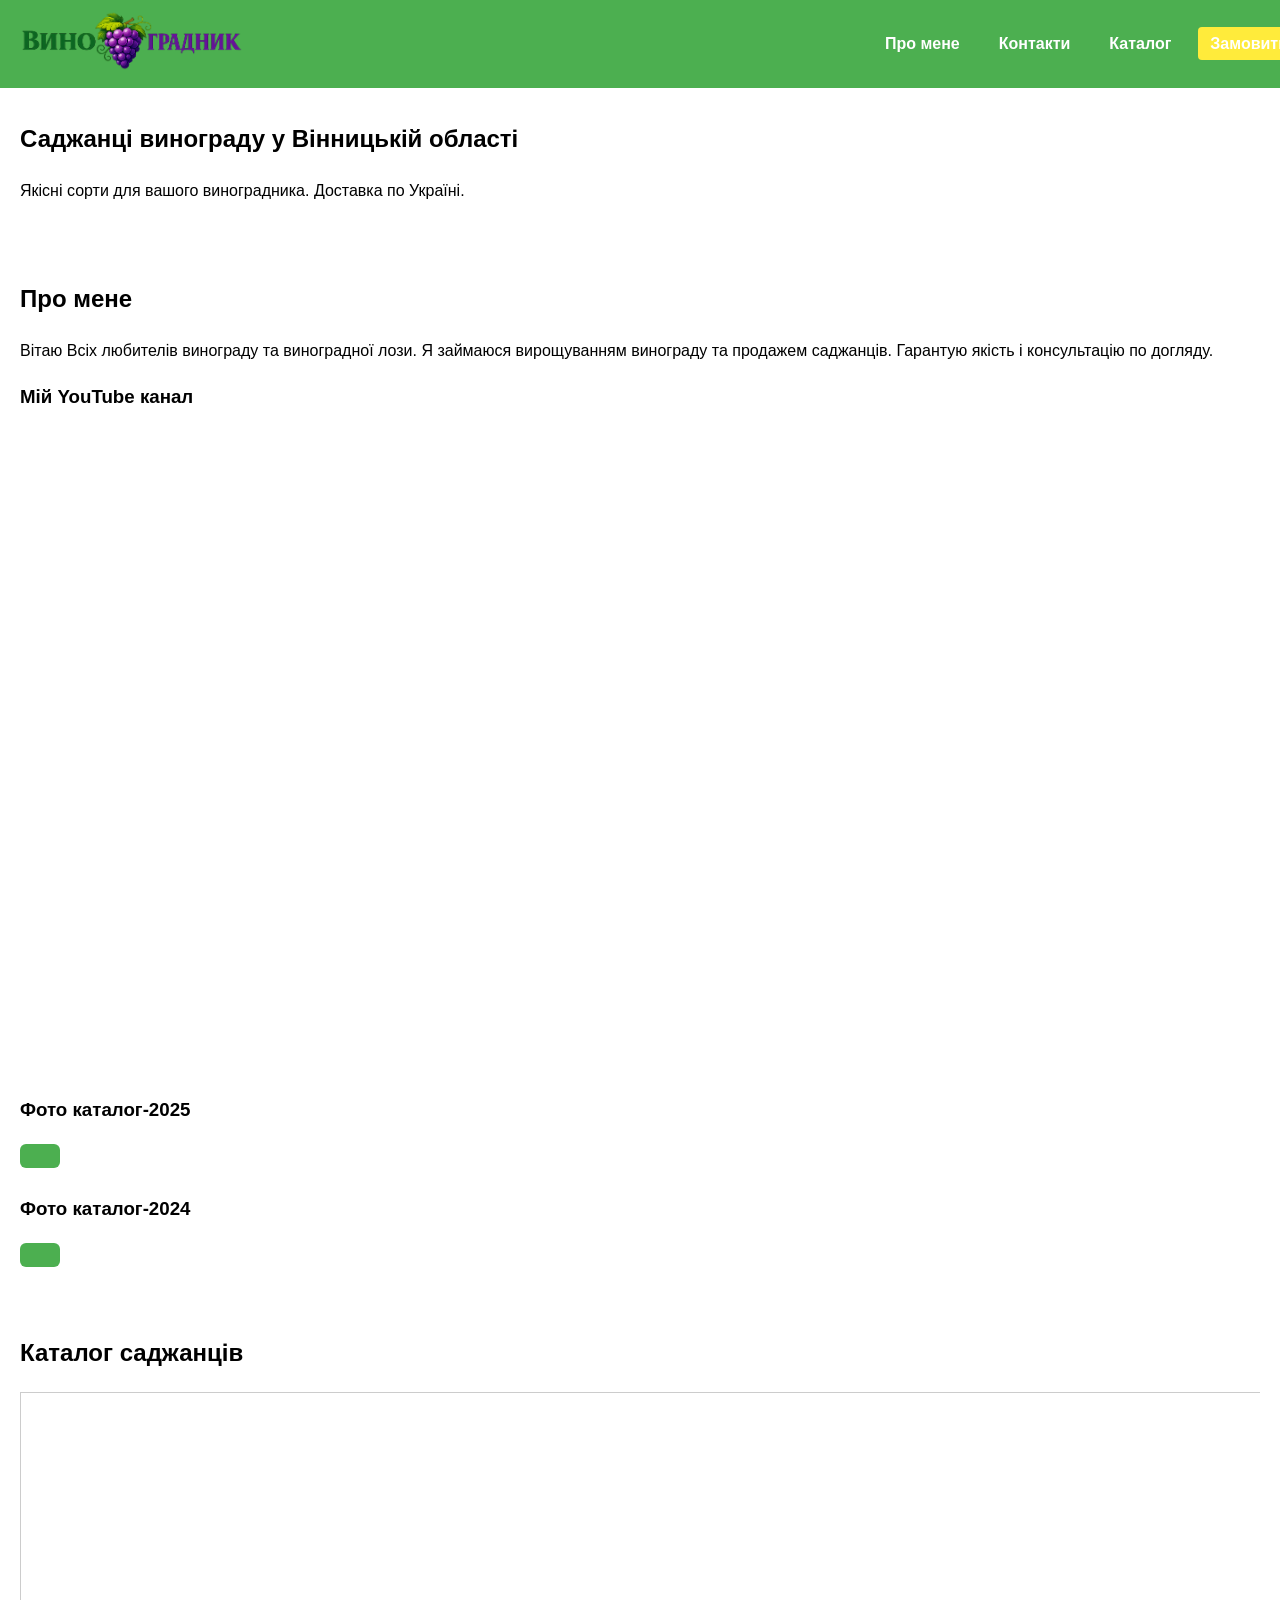
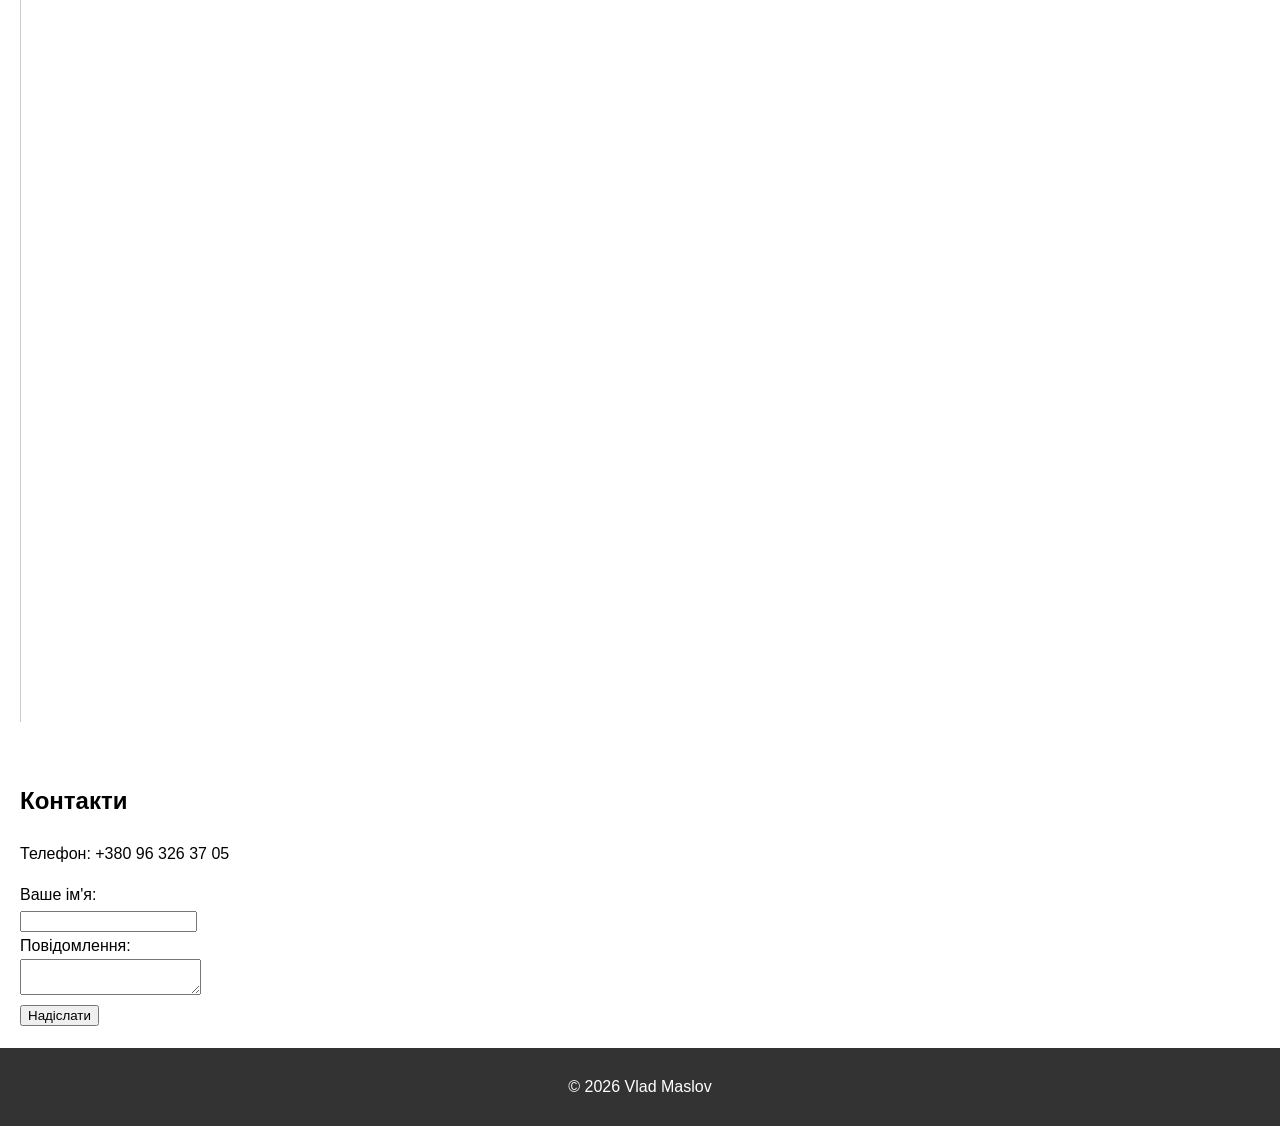
==== index.html @ 2a41a7b7 "index.html delete tocken and id-key telegram-bot, becouse it s not security" ====
<!DOCTYPE html>
<html lang="uk">
<head>
    <meta charset="UTF-8">
    <meta name="viewport" content="width=device-width, initial-scale=1.0">
    <title>Виноградник - Кобильника Олександра</title>
    <link rel="icon" type="image/png" href="./Images/Logo-3.png">
    <link rel="stylesheet" href="style.css">
</head>
<body>
    <!--НАВІГАЦІЯ-->
    <header class="site-header">
        <div class="logo-block">
            <a href="#home">
              <img src="./Images/Logo-1.png" alt="Виноградник" class="logo">
            </a>
        </div>
        <nav class="main-nav">
            <ul>
                <li><a href="#about">Про мене</a></li>
                <li><a href="#contacts">Контакти</a></li>
                <li><a href="#catalog">Каталог</a></li>
                <li><a href="#orderForm" class="btn-order">Замовити</a></li>
            </ul>
        </nav>
    </header>

    <!--Головна-->
    <section id="home">
        <h1>Саджанці винограду у Вінницькій області</h1>
        <p>Якісні сорти для вашого виноградника. Доставка по Україні.</p>
    </section>

    <!--Про мене-->
    <section id="about">
        <h2>Про мене</h2>
        <p>Вітаю Всіх любителів винограду та виноградної лози. Я займаюся вирощуванням винограду та продажем саджанців.
        Гарантую якість і консультацію по догляду.</p>
        <!--YouTube Канал-->
        <h3>Мій YouTube канал</h3>
        <div class="video-container">
            <iframe width="560" 
            height="315" src="https://www.youtube.com/embed/DwC-nwDrV9Y?si=9KqRI9uF6JiOyKTK" 
            title="YouTube video player" frameborder="0" 
            allow="accelerometer; autoplay; clipboard-write; encrypted-media; gyroscope; picture-in-picture; web-share" 
            referrerpolicy="strict-origin-when-cross-origin" 
            allowfullscreen></iframe>
           <iframe width="560" height="315" 
           src="https://www.youtube.com/embed/lSC8o2u5hg0?si=dcl7k4ADf6okKgFW" 
           title="YouTube video player" 
           frameborder="0" 
           allow="accelerometer; autoplay; clipboard-write; encrypted-media; gyroscope; picture-in-picture; web-share" 
           referrerpolicy="strict-origin-when-cross-origin" 
           allowfullscreen>
            </iframe>
            <iframe width="560" height="315" 
            src="https://www.youtube.com/embed/dnd56WQFyEo?si=K4_MD4WzyqOwqyZD" 
            title="YouTube video player" frameborder="0" 
            allow="accelerometer; autoplay; clipboard-write; encrypted-media; gyroscope; picture-in-picture; web-share" 
            referrerpolicy="strict-origin-when-cross-origin" 
            allowfullscreen></iframe>
            <iframe width="560" height="315" 
            src="https://www.youtube.com/embed/P0jV1dnEngo?si=TiHEXuEs1SaADT0S" 
            title="YouTube video player" frameborder="0" 
            allow="accelerometer; autoplay; clipboard-write; encrypted-media; gyroscope; picture-in-picture; web-share" 
            referrerpolicy="strict-origin-when-cross-origin" 
            allowfullscreen></iframe>
        </div>
        <!--Фото каталог-->
        <h3>Фото каталог-2025</h3>
        <a href="https://photos.app.goo.gl/kBkq7aQoMZ8Uw4uZ8" target="blank" class="btn-drive"></a>
        <h3>Фото каталог-2024</h3>
        <a href="https://photos.app.goo.gl/P8eTdusBkN6qgZj8A" target="blank" class="btn-drive"></a>
    </section>

    <!--Каталог-->
    <section id="catalog">
        <h2>Каталог саджанців</h2>
        <div class="iframe-container">
            <iframe src="https://docs.google.com/spreadsheets/d/15SnJUp5FwvWS_aTyFdUIhu-isMZ8t98Y/edit?gid=1206880969#gid=1206880969"
                    frameborder="0"></iframe>
        </div>
    </section>

    <!--Контакти-->
    <section id="contacts">
        <h2>Контакти</h2>
        <p>Телефон: +380 96 326 37 05</p>
        <form id="orderForm">
            <label>Ваше ім'я:</label><br>
            <input type="text" name="name" required><br>
            <label>Повідомлення:</label><br>
            <textarea name="message" required></textarea><br>
            <button type="submit">Надіслати</button>
        </form>
    </section>

    <footer>
        <p>© 2026 Vlad Maslov</p>
    </footer>

    <!-- Telegram інтеграція -->
    <script>
    document.getElementById('orderForm').addEventListener('submit', function(e) {
      e.preventDefault();

      const name = e.target.name.value;
      const message = e.target.message.value;

      const token = "";
      const chatId = "";
      const text = `Нова заявка:\nІм'я: ${name}\nПовідомлення: ${message}`;

      fetch(`https://api.telegram.org/bot${token}/sendMessage?chat_id=${chatId}&text=${encodeURIComponent(text)}`)
        .then(response => {
          if (response.ok) {
            alert("Заявка відправлена у Telegram!");
            e.target.reset();
          } else {
            alert("Помилка при відправці.");
          }
        })
        .catch(() => alert("Помилка з'єднання."));
    });
    </script>
</body>
</html>
---- style.css ----
body {
    padding-top: 80px;
    font-family: Arial, sans-serif;
    margin: 0;
    line-height: 1.6;
}

.site-header {
    position: fixed;
    top: 0;
    left: 0;
    width: 100%;
    z-index: 1000;
    display: flex;
    justify-content: space-between;
    align-items: center;
    background-color: #4CAF50;
    padding: 10px 20px;
    color: white;
    flex-wrap: wrap;
}

.logo-block .logo {
    height: 60px;
}

.main-nav ul {
    list-style: none;
    display: flex;
    gap: 15px;
    margin: 0;
    padding: 0;
}

.main-nav a {
    color: white;
    text-decoration: none;
    font-weight: bold;
    padding: 8px 12px;
    transition: background 0.3s;
}

.main-nav a:hover {
    background-color: #388E3C;
    border-radius: 4px;
}

.btn-order {
    background-color: #FFEB3B;
    color: #333;
    border-radius: 4px;
}

/* Адаптивність для телефонів */
@media (max-width: 768px) {
    .site-header {
        flex-direction: column;
        align-items: flex-start;
    }
    .main-nav ul {
        flex-direction: column;
        width: 100%;
    }
    .main-nav a {
        display: block;
        width: 100%;
        padding: 12px;
        text-align: left;
    }
    .btn-order {
        text-align: center;
        margin-top: 10px;
    }
}

section {
    padding: 20px;
}

.item {
    border: 1px solid #ddd;
    padding: 10px;
    margin: 10px;
    display: inline-block;
    width: 200px;
    text-align: center;
}

footer {
    background: #333;
    color: white;
    text-align: center;
    padding: 10px;
}
.iframe-container {
    position: relative;
    width: 100%;
    padding-bottom: 75%;
    height: 0;
    overflow: hidden;
}
.iframe-container iframe {
    position: absolute;
    top: 0;
    left: 0;
    width: 100%;
    height: 100%;
    border: 1px solid #ccc;
}
/*Контейнер для відео (адаптивний0 */
.video-conteiner {
    position: relative;
    padding-bottom: 56.25%;
    height: 0;
    overflow: hidden;
    max-width: 100%;
    background: #000;
    border-radius: 8px;
    margin: 15px 0;
}
.videocontainer iframe {
    position: absolute;
    top: 0;
    left: 0;
    width: 100%;
    height: 100%;
    border: none;
    border-radius: 8px;    
}
/*кнопка для google drive*/
.btn-drive {
    display: inline-block;
    background-color: #4CAF50; 
    color: white;
    font-weight: bold;
    padding: 12px 20px;
    border-radius: 6px;
    text-decoration: none;
    transition: background 0.3s, transform 0.2s;
}
.btn-drive:hover {
    background-color: #388E3C;
    transform: scale(1.05);
}
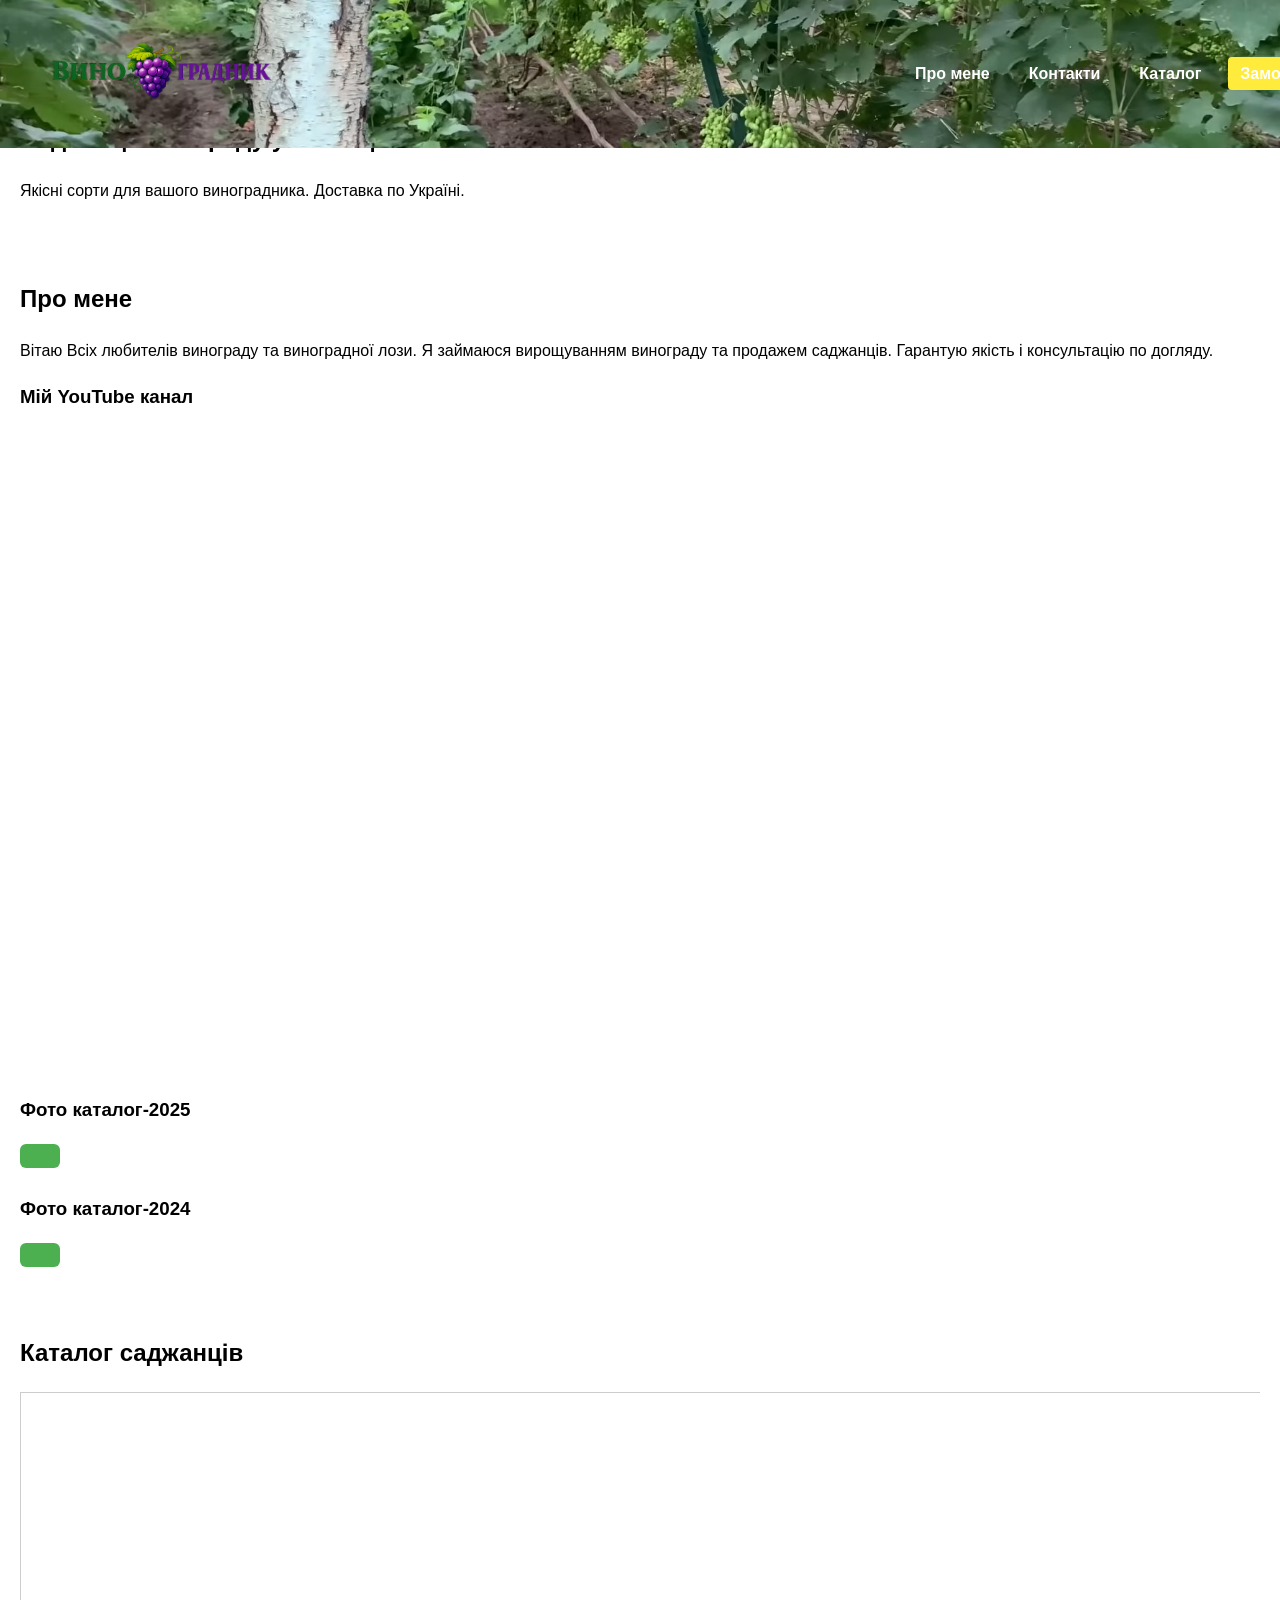
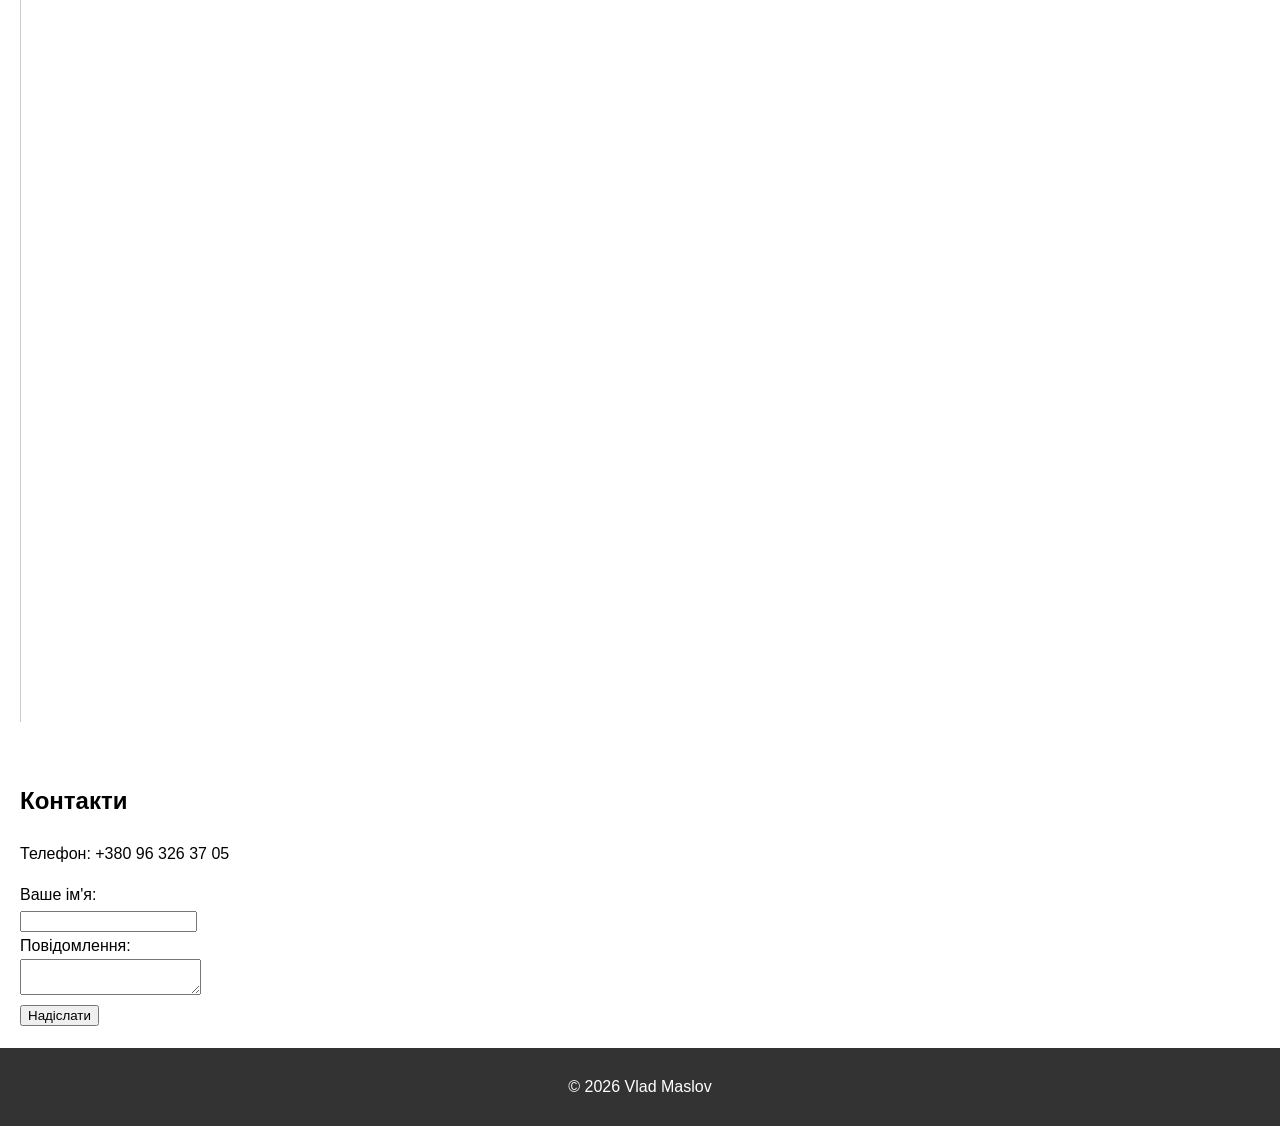
==== commit a9d9b068: "index.html, change style.css, string 8 .site-header change, from color header to image header" ====
--- a/index.html
+++ b/index.html
@@ -4,7 +4,7 @@
     <meta charset="UTF-8">
     <meta name="viewport" content="width=device-width, initial-scale=1.0">
     <title>Виноградник - Кобильника Олександра</title>
-    <link rel="icon" type="image/png" href="./Images/Logo-3.png">
+    <link rel="icon" type="image/png" href="./images/Logo-3.png">
     <link rel="stylesheet" href="style.css">
 </head>
 <body>
@@ -12,7 +12,7 @@
     <header class="site-header">
         <div class="logo-block">
             <a href="#home">
-              <img src="./Images/Logo-1.png" alt="Виноградник" class="logo">
+              <img src="./images/Logo-1.png" alt="Виноградник" class="logo">
             </a>
         </div>
         <nav class="main-nav">
--- a/style.css
+++ b/style.css
@@ -14,8 +14,10 @@
     display: flex;
     justify-content: space-between;
     align-items: center;
-    background-color: #4CAF50;
-    padding: 10px 20px;
+    background-image: url("./images/Header1.png");
+    background-size: cover;
+    background-position: center;
+    padding: 40px 50px;
     color: white;
     flex-wrap: wrap;
 }
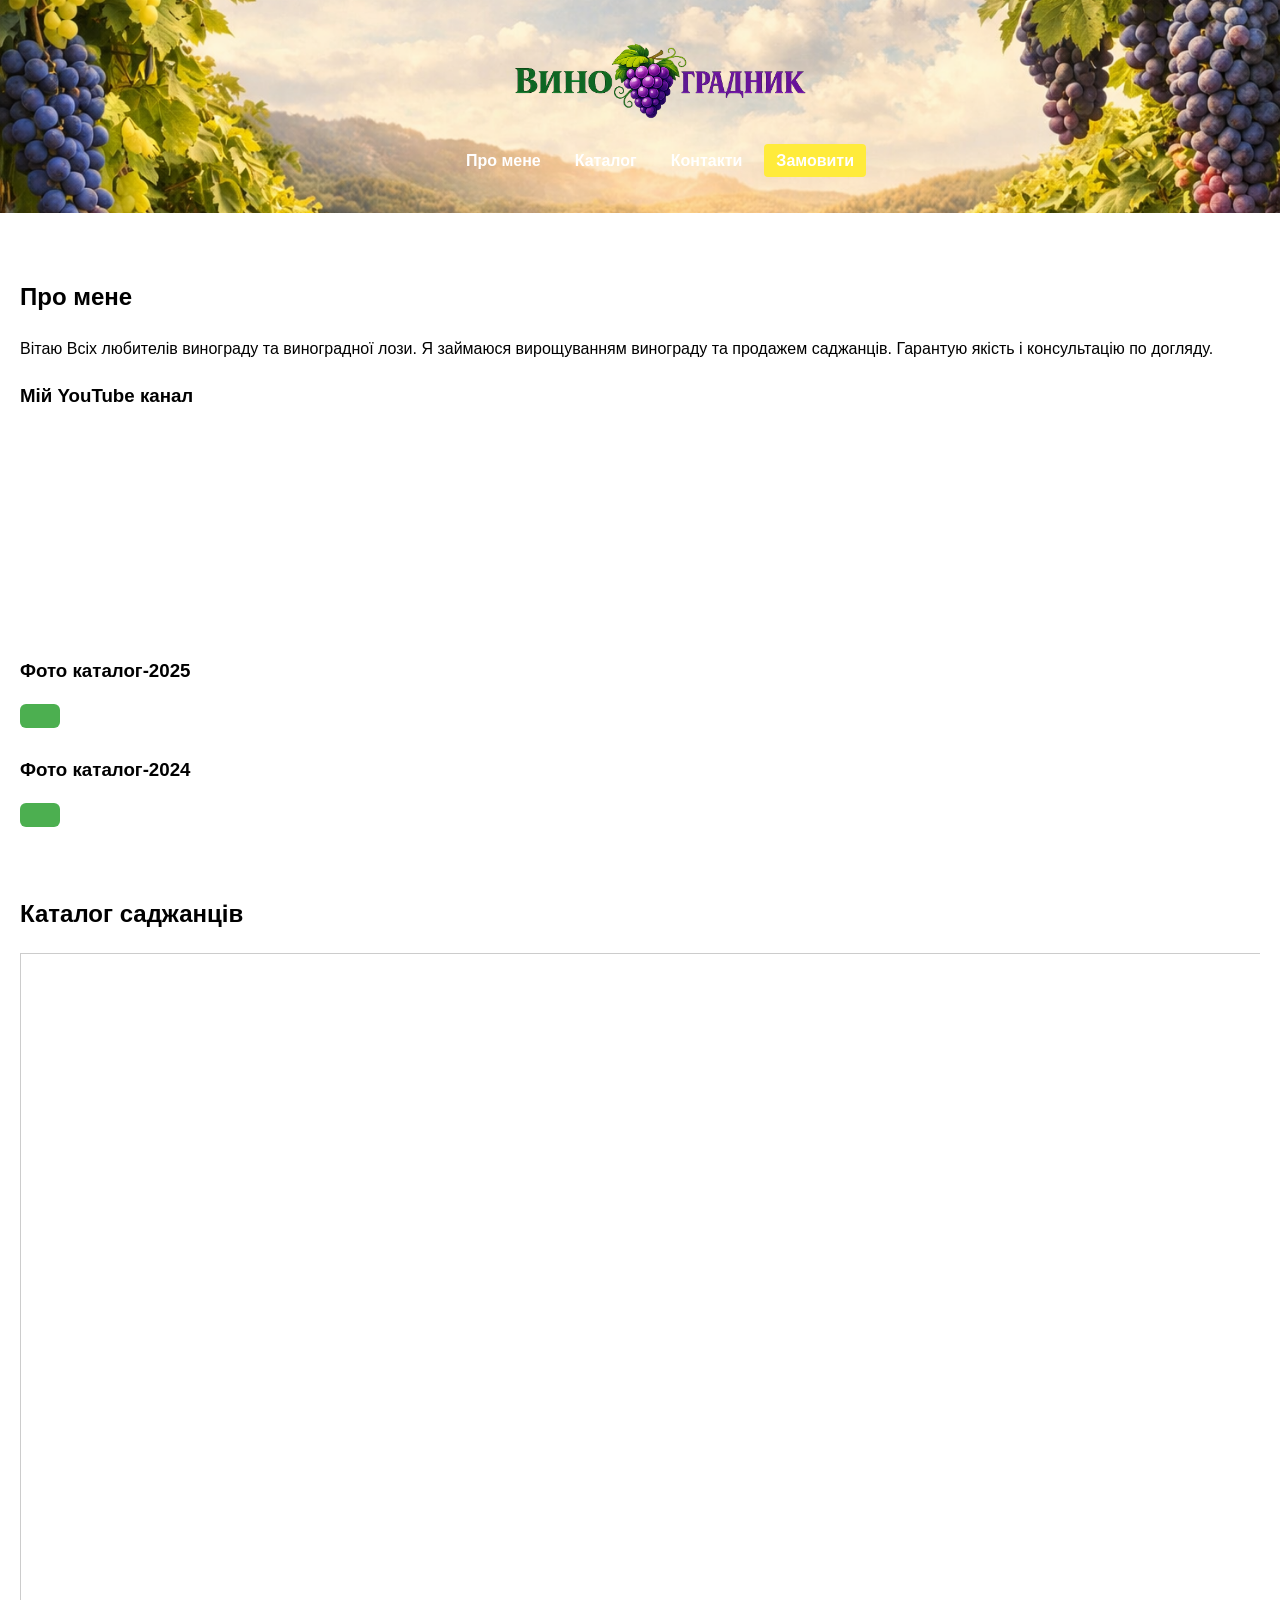
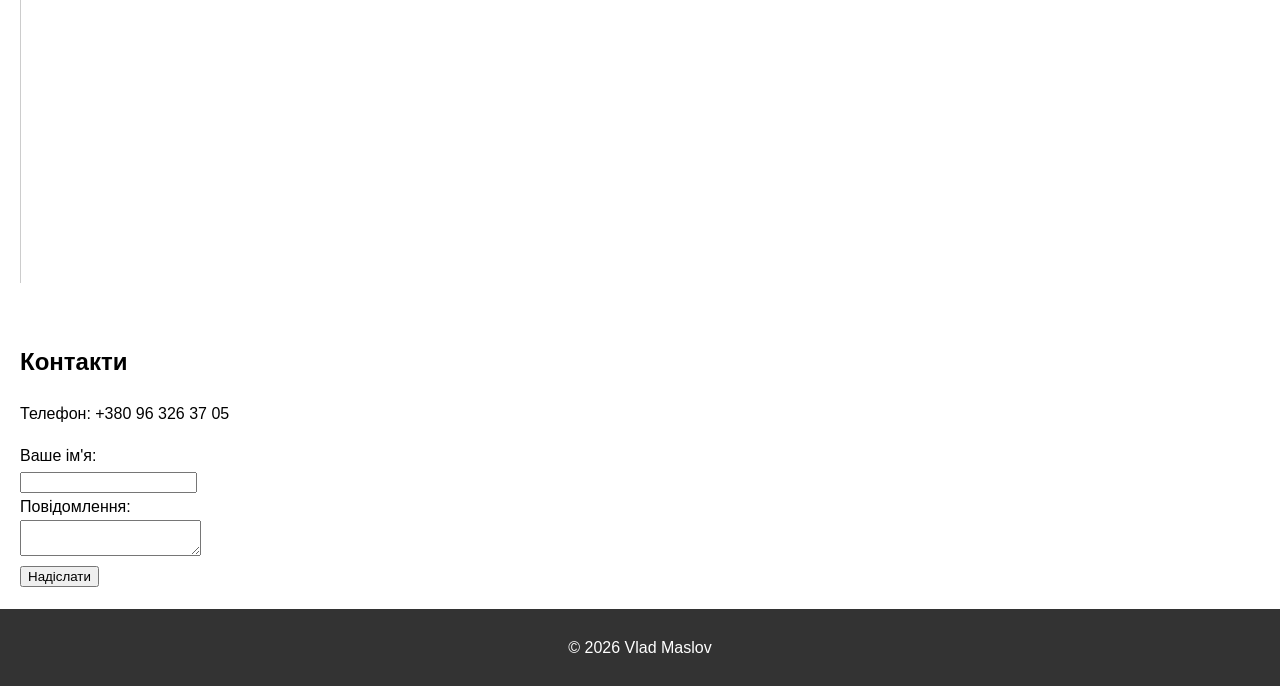
==== commit a5590ee9: "modified index.html size youdube video, and header, css modified center header and logo and button" ====
--- a/index.html
+++ b/index.html
@@ -13,22 +13,25 @@
         <div class="logo-block">
             <a href="#home">
               <img src="./images/Logo-1.png" alt="Виноградник" class="logo">
-            </a>
+           </a>
+	   
         </div>
-        <nav class="main-nav">
+	<!-- Кнопка бургер -->
+	<button class="menu-toggle" aria-lable="Меню">&#9776;</button>
+
+	<nav class="main-nav">
             <ul>
                 <li><a href="#about">Про мене</a></li>
-                <li><a href="#contacts">Контакти</a></li>
                 <li><a href="#catalog">Каталог</a></li>
+		<li><a href="#contacts">Контакти</a></li>
                 <li><a href="#orderForm" class="btn-order">Замовити</a></li>
-            </ul>
+	    </ul>
         </nav>
     </header>
 
     <!--Головна-->
     <section id="home">
         <h1>Саджанці винограду у Вінницькій області</h1>
-        <p>Якісні сорти для вашого виноградника. Доставка по Україні.</p>
     </section>
 
     <!--Про мене-->
@@ -39,13 +42,13 @@
         <!--YouTube Канал-->
         <h3>Мій YouTube канал</h3>
         <div class="video-container">
-            <iframe width="560" 
-            height="315" src="https://www.youtube.com/embed/DwC-nwDrV9Y?si=9KqRI9uF6JiOyKTK" 
+            <iframe width="300"
+            height="200" src="https://www.youtube.com/embed/DwC-nwDrV9Y?si=9KqRI9uF6JiOyKTK" 
             title="YouTube video player" frameborder="0" 
             allow="accelerometer; autoplay; clipboard-write; encrypted-media; gyroscope; picture-in-picture; web-share" 
             referrerpolicy="strict-origin-when-cross-origin" 
             allowfullscreen></iframe>
-           <iframe width="560" height="315" 
+           <iframe width="300" height="200" 
            src="https://www.youtube.com/embed/lSC8o2u5hg0?si=dcl7k4ADf6okKgFW" 
            title="YouTube video player" 
            frameborder="0" 
@@ -53,13 +56,13 @@
            referrerpolicy="strict-origin-when-cross-origin" 
            allowfullscreen>
             </iframe>
-            <iframe width="560" height="315" 
+            <iframe width="300" height="200" 
             src="https://www.youtube.com/embed/dnd56WQFyEo?si=K4_MD4WzyqOwqyZD" 
             title="YouTube video player" frameborder="0" 
             allow="accelerometer; autoplay; clipboard-write; encrypted-media; gyroscope; picture-in-picture; web-share" 
             referrerpolicy="strict-origin-when-cross-origin" 
             allowfullscreen></iframe>
-            <iframe width="560" height="315" 
+            <iframe width="300" height="200" 
             src="https://www.youtube.com/embed/P0jV1dnEngo?si=TiHEXuEs1SaADT0S" 
             title="YouTube video player" frameborder="0" 
             allow="accelerometer; autoplay; clipboard-write; encrypted-media; gyroscope; picture-in-picture; web-share" 
@@ -123,5 +126,6 @@
         .catch(() => alert("Помилка з'єднання."));
     });
     </script>
+    <script src="script.js"></script>
 </body>
 </html>
--- a/style.css
+++ b/style.css
@@ -1,5 +1,5 @@
 body {
-    padding-top: 80px;
+    padding-top: 120px;
     font-family: Arial, sans-serif;
     margin: 0;
     line-height: 1.6;
@@ -12,26 +12,26 @@
     width: 100%;
     z-index: 1000;
     display: flex;
-    justify-content: space-between;
+    flex-direction: column;
+    justify-content: center;
     align-items: center;
-    background-image: url("./images/Header1.png");
-    background-size: cover;
-    background-position: center;
-    padding: 40px 50px;
+    background: rgba(0,0,0,0.5) url("../images/banner.png") center/cover no-repeat;
+    padding: 40px 20px;
     color: white;
-    flex-wrap: wrap;
 }
 
 .logo-block .logo {
-    height: 60px;
+    height: 80px;
+    margin-bottom: 20px; 
 }
 
 .main-nav ul {
     list-style: none;
     display: flex;
-    gap: 15px;
+    gap: 10px;
     margin: 0;
     padding: 0;
+    
 }
 
 .main-nav a {
@@ -52,29 +52,38 @@
     color: #333;
     border-radius: 4px;
 }
+.menu-toggle {
+	display: none;
+	font-size: 28px;
+	background: none;
+	border: none;
+	color: white;
+	cursor: pointer;
+}
 
 /* Адаптивність для телефонів */
 @media (max-width: 768px) {
-    .site-header {
-        flex-direction: column;
-        align-items: flex-start;
+    .menu-toggle {
+	    display: block;
+    }
+    .main-nav {
+	    display: none;
+	    width: 100%;
+    }
+    .main-nav.active {
+	    display: block;
     }
     .main-nav ul {
-        flex-direction: column;
-        width: 100%;
+	    flex-direction: column;
+	    width: 100%;
     }
     .main-nav a {
-        display: block;
-        width: 100%;
-        padding: 12px;
-        text-align: left;
-    }
-    .btn-order {
-        text-align: center;
-        margin-top: 10px;
+	    display: block;
+	    width: 100%;
+	    padding: 12px;
+	    text-align: left;
     }
 }
-
 section {
     padding: 20px;
 }
@@ -143,4 +152,4 @@
 .btn-drive:hover {
     background-color: #388E3C;
     transform: scale(1.05);
-}+}
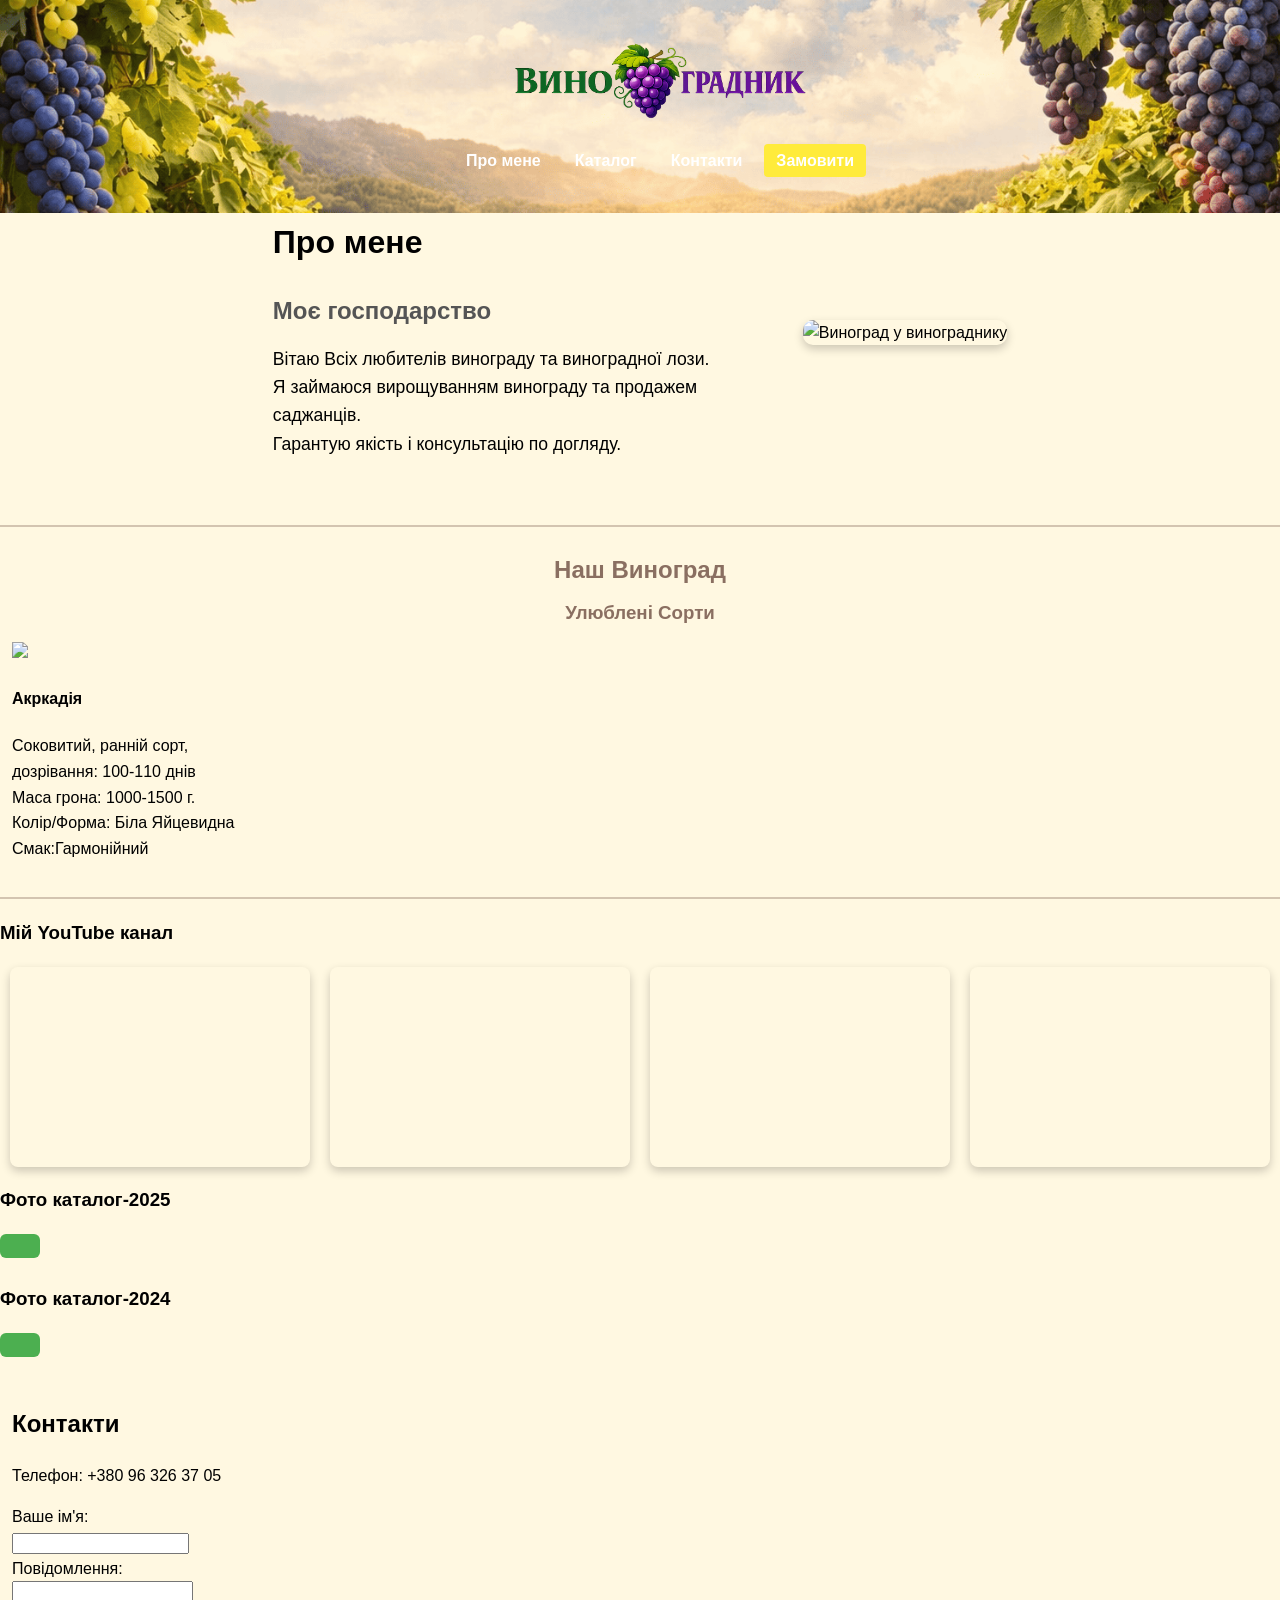
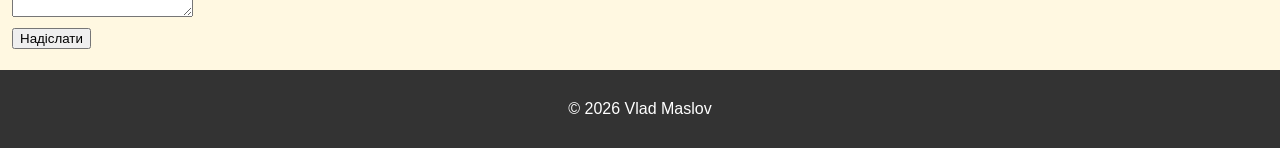
==== commit 958c695c: "modified Index.html and style.css, add block about me and vinograg" ====
--- a/index.html
+++ b/index.html
@@ -17,28 +17,54 @@
 	   
         </div>
 	<!-- Кнопка бургер -->
-	<button class="menu-toggle" aria-lable="Меню">&#9776;</button>
+	<button class="menu-toggle" aria-label="Меню">&#9776;</button>
 
 	<nav class="main-nav">
             <ul>
                 <li><a href="#about">Про мене</a></li>
-                <li><a href="#catalog">Каталог</a></li>
+                <li><a href="./catalog.html">Каталог</a></li>
 		<li><a href="#contacts">Контакти</a></li>
                 <li><a href="#orderForm" class="btn-order">Замовити</a></li>
 	    </ul>
         </nav>
     </header>
 
-    <!--Головна-->
-    <section id="home">
-        <h1>Саджанці винограду у Вінницькій області</h1>
+    <!--Про мене-->
+    <section id="about" class="about-section">
+	    <div class="about-container">
+		    <!--фото-->
+		    <div class="about-image">
+			    <img src=".images/" alt="Виноград у винограднику">
+		    </div>
+		    <!--Текст-->
+		    <div class="about-text">
+			    <h2>Про мене</h2>
+			    <h3>Моє господарство</h3>
+			    <p>Вітаю Всіх любителів винограду та виноградної лози.<br>
+			       Я займаюся вирощуванням винограду та продажем саджанців.<br>
+			       Гарантую якість і консультацію по догляду.</p>
+		    </div>
+	    </div>
     </section>
+    <!--Наш Виноград-->
+    <section id="vinograd" class="vinograd-section">
+                    <h2>Наш Виноград</h2>
+		    <h3>Улюблені Сорти</h3>
+		    <div class="sort-container">
+			    <div class="sort-item">
+				    <img src="./images/Arcadiya.png"  class="vinograd-img">
+				    <h4>Акркадія</h4>
+				    <p>Соковитий, ранній сорт, <br>
+				    дозрівання: 100-110 днів<br>
+				    Маса грона: 1000-1500 г.<br>
+				    Колір/Форма: Біла Яйцевидна<br>
+				    Смак:Гармонійний
+				    </p>
+			    </div>
+		    </div>
 
-    <!--Про мене-->
-    <section id="about">
-        <h2>Про мене</h2>
-        <p>Вітаю Всіх любителів винограду та виноградної лози. Я займаюся вирощуванням винограду та продажем саджанців.
-        Гарантую якість і консультацію по догляду.</p>
+
+    </section>
         <!--YouTube Канал-->
         <h3>Мій YouTube канал</h3>
         <div class="video-container">
@@ -76,14 +102,6 @@
         <a href="https://photos.app.goo.gl/P8eTdusBkN6qgZj8A" target="blank" class="btn-drive"></a>
     </section>
 
-    <!--Каталог-->
-    <section id="catalog">
-        <h2>Каталог саджанців</h2>
-        <div class="iframe-container">
-            <iframe src="https://docs.google.com/spreadsheets/d/15SnJUp5FwvWS_aTyFdUIhu-isMZ8t98Y/edit?gid=1206880969#gid=1206880969"
-                    frameborder="0"></iframe>
-        </div>
-    </section>
 
     <!--Контакти-->
     <section id="contacts">
--- a/style.css
+++ b/style.css
@@ -1,8 +1,10 @@
 body {
-    padding-top: 120px;
+    padding-top: 140px;
     font-family: Arial, sans-serif;
     margin: 0;
+    padding-bottom: 0;
     line-height: 1.6;
+    background-color: #fff8e1;
 }
 
 .site-header {
@@ -15,7 +17,7 @@
     flex-direction: column;
     justify-content: center;
     align-items: center;
-    background: rgba(0,0,0,0.5) url("../images/banner.png") center/cover no-repeat;
+    background: rgba(0,0,0,0.5) url("./images/banner.png") center/cover no-repeat;
     padding: 40px 20px;
     color: white;
 }
@@ -45,6 +47,58 @@
 .main-nav a:hover {
     background-color: #388E3C;
     border-radius: 4px;
+}
+
+.about-section {
+	padding: 50px 20px;
+	background-color: #fff8e1;
+}
+
+.about-container {
+	display: flex;
+	flex-direction: row-reverse;
+	align-items: center;
+	justify-content: center;
+	gap: 30px;
+}
+.about-image img {
+	max-width: 350px;
+	border-radius: 10px;
+	box-shadow: 0 4px 10px rgba(0,0,0,0.2);
+}
+.about-text {
+
+	max-width: 500px;
+}
+.about-text h2 {
+	font-size: 2em;
+	margin-bottom: 10px;
+}
+.about-text h3 {
+	font-size: 1.5em;
+	margin-bottom: 15px;
+	color: #555;
+}
+.about-text p {
+	font-size: 1.1em;
+	line-height: 1.6;
+	margin-top: 10px;
+
+}
+.vinograd-section h2 {
+	text-align: center;
+	color: rgba(109, 76, 65, 0.8);
+	margin-top: 4px;
+	margin-bottom: 8px;
+	font-weight: bold;
+
+}
+.vinograd-section h3 {
+	text-align: center;
+	color: rgba(109, 76,65,0.8);
+	margin-top: 2px;
+	margin-bottom: 12px;
+	font-weight: bold;
 }
 
 .btn-order {
@@ -83,11 +137,23 @@
 	    padding: 12px;
 	    text-align: left;
     }
+    .about-container {
+	    flex-direction: column;
+	    text-align: center;
+    }
+    .about-text {
+	    max-width: 100%;
+    }
 }
 section {
-    padding: 20px;
-}
-
+    margin: 0;
+    padding: 20px 12px;
+    background=color: #fffde7;
+    border-bottom: 2px solid rgba(109, 76, 65, 0.3);
+}
+section:last-of-type {
+	border-bottom: none;
+}
 .item {
     border: 1px solid #ddd;
     padding: 10px;
@@ -95,6 +161,9 @@
     display: inline-block;
     width: 200px;
     text-align: center;
+    background: #fff;
+    border-radius: 8px;
+    box-shadow: 0 4px 10px rgba(0,0,0,0.1);
 }
 
 footer {
@@ -102,6 +171,7 @@
     color: white;
     text-align: center;
     padding: 10px;
+    margin: 0;
 }
 .iframe-container {
     position: relative;
@@ -119,24 +189,16 @@
     border: 1px solid #ccc;
 }
 /*Контейнер для відео (адаптивний0 */
-.video-conteiner {
-    position: relative;
-    padding-bottom: 56.25%;
-    height: 0;
-    overflow: hidden;
-    max-width: 100%;
-    background: #000;
+.video-container {
+	display: flex;
+	flex-wrap: wrap;
+	gap: 20px;
+	justify-content: center;
+
+}
+.video-container iframe {
     border-radius: 8px;
-    margin: 15px 0;
-}
-.videocontainer iframe {
-    position: absolute;
-    top: 0;
-    left: 0;
-    width: 100%;
-    height: 100%;
-    border: none;
-    border-radius: 8px;    
+    box-shadow:0 4px 10px rgba(0,0,0,0.2);    
 }
 /*кнопка для google drive*/
 .btn-drive {
@@ -153,3 +215,5 @@
     background-color: #388E3C;
     transform: scale(1.05);
 }
+
+
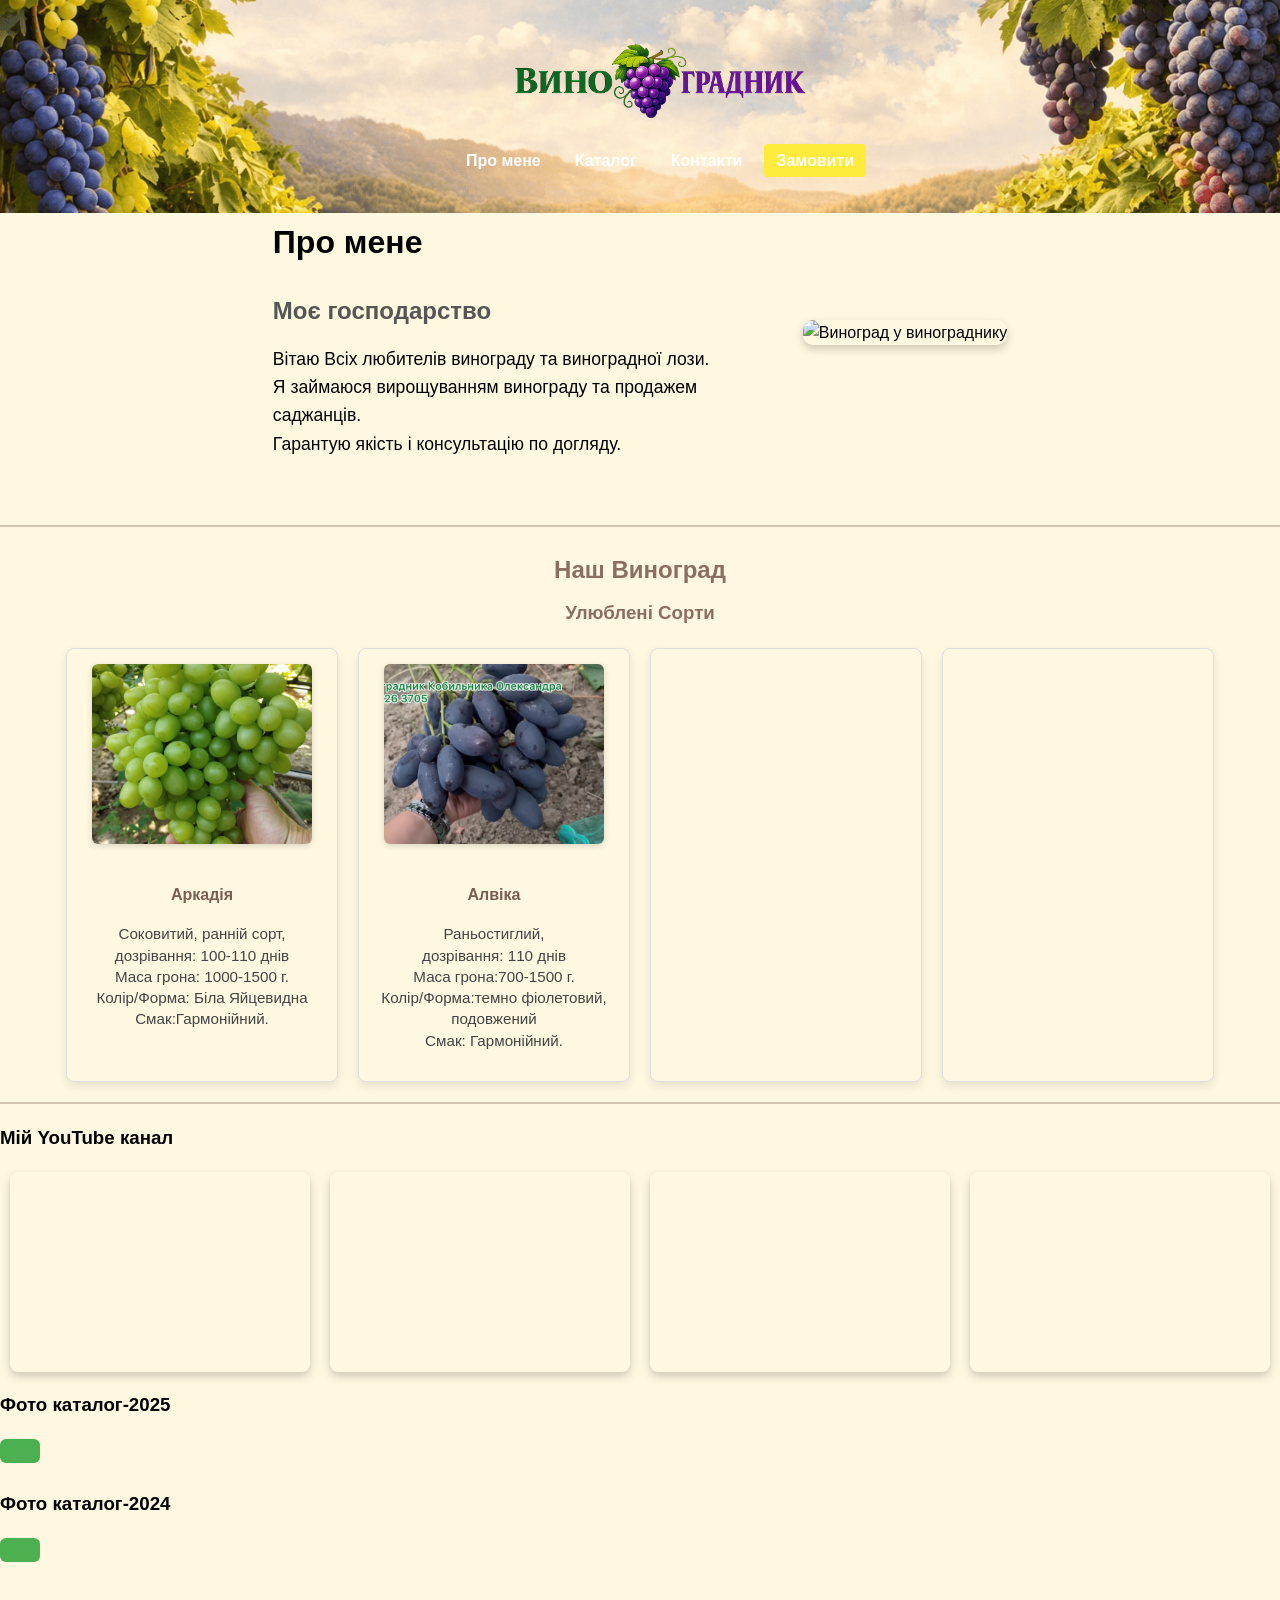
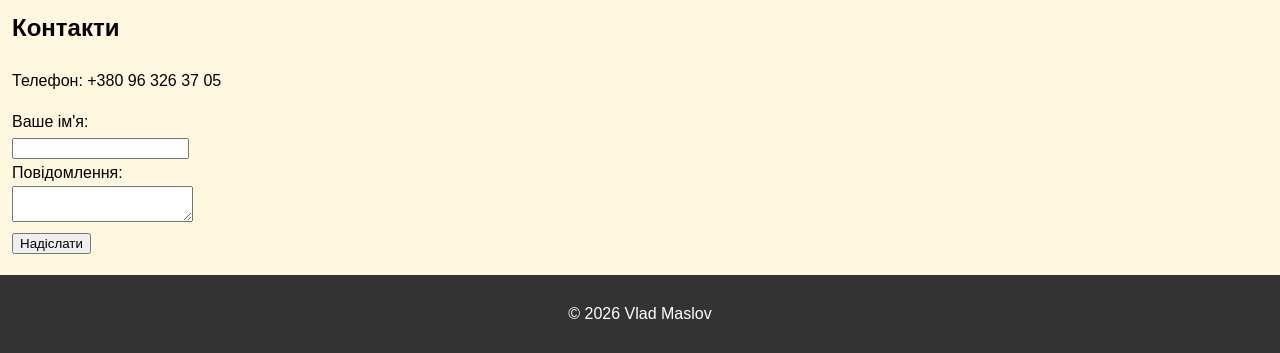
==== commit d19a5552: "block sort vinograd add and withd accepted" ====
--- a/index.html
+++ b/index.html
@@ -53,14 +53,42 @@
 		    <div class="sort-container">
 			    <div class="sort-item">
 				    <img src="./images/Arcadiya.png"  class="vinograd-img">
-				    <h4>Акркадія</h4>
+				    <h4>Аркадія</h4>
 				    <p>Соковитий, ранній сорт, <br>
 				    дозрівання: 100-110 днів<br>
 				    Маса грона: 1000-1500 г.<br>
 				    Колір/Форма: Біла Яйцевидна<br>
-				    Смак:Гармонійний
+				    Смак:Гармонійний.
 				    </p>
-			    </div>
+			   </div>
+			   <div class="sort-item">
+				   <img src="./images/Alvika-1.png" class="vinograd-img">
+				   <h4>Алвіка</h4>
+				   <p>Раньостиглий,<br>
+				   дозрівання: 110 днів<br>
+				   Маса грона:700-1500 г.<br>
+				   Колір/Форма:темно фіолетовий, <br>
+				   подовжений<br>
+				  Смак: Гармонійний. </p>
+			   </div>
+			   <div class="sort-item">
+				   <h4></h4>
+				   <p><br>
+				   <br>
+				   <br>
+				   <br>
+				   </p>
+			   </div>
+			   <div class="sort-item">
+				   <h4></h4>
+				   <p><br>
+				   <br>
+				   <br>
+				   <br>
+				   </p>
+			   </div>
+			   
+
 		    </div>
 
 
--- a/style.css
+++ b/style.css
@@ -101,6 +101,48 @@
 	font-weight: bold;
 }
 
+
+.sort-container {
+    display: flex;
+    flex-wrap: wrap;       /* перенос на новий ряд при вузькому екрані */
+    gap: 20px;
+    justify-content: center;
+    margin-top: 20px;
+}
+
+.sort-item {
+    flex: 0 0 240px;       /* фіксована ширина картки */
+    border: 1px solid #ddd;
+    padding: 15px;
+    text-align: center;
+    background: transparent;
+    border-radius: 8px;
+    box-shadow: 0 4px 10px rgba(0,0,0,0.1);
+}
+
+.sort-item h4 {
+    color: rgba(109, 76, 65, 0.9);
+    margin-bottom: 10px;
+    font-weight: bold;
+}
+
+.sort-item p {
+    font-size: 0.95em;
+    line-height: 1.4;
+    color: #444;
+}
+
+.vinograd-img {
+    width: 220px;
+    height: 180px;
+    object-fit: cover;
+    border-radius: 6px;
+    margin-bottom: 10px;
+    box-shadow: 0 2px 6px rgba(0,0,0,0.15);
+}
+
+
+
 .btn-order {
     background-color: #FFEB3B;
     color: #333;
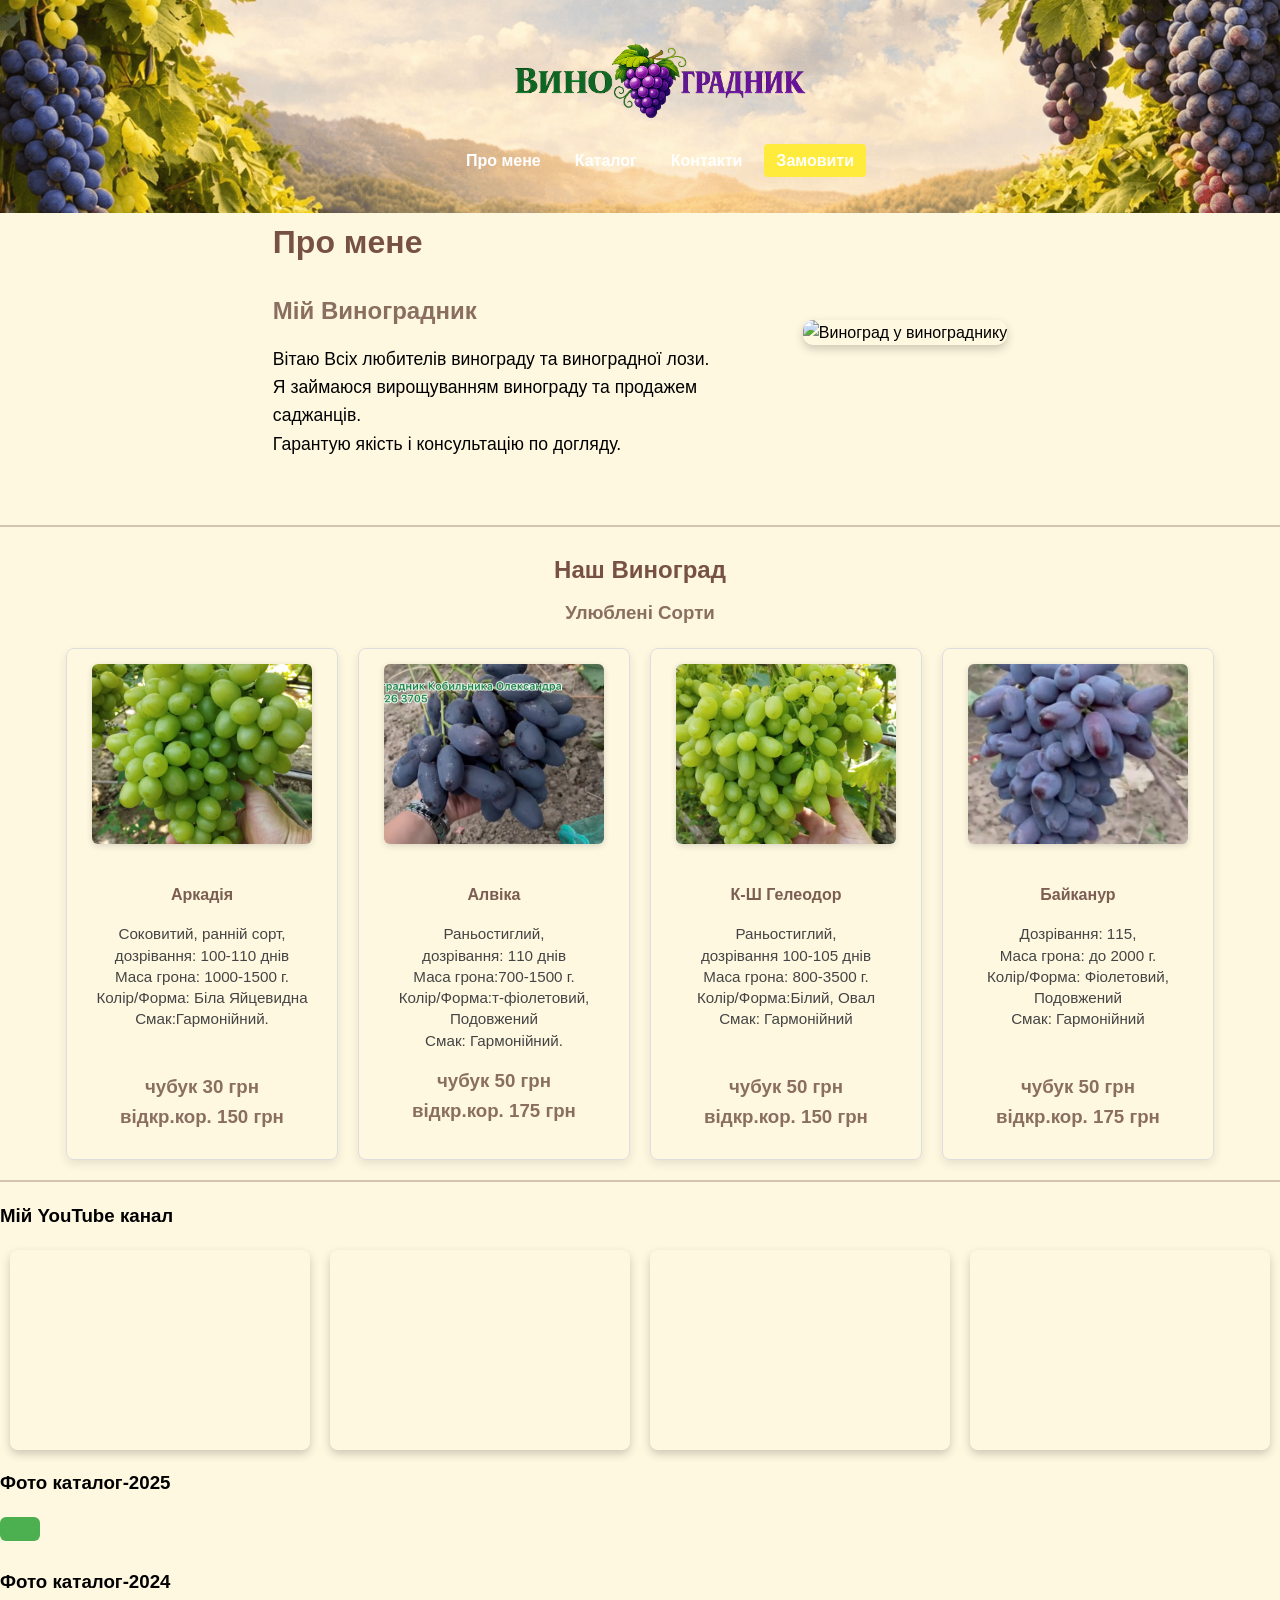
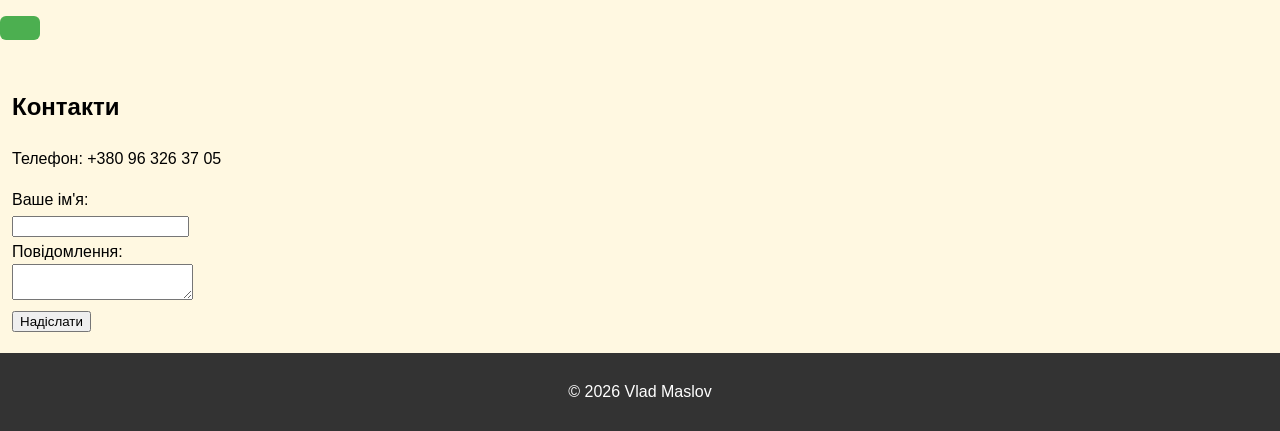
==== commit 2fe3cbb3: "add photo and vinograd information" ====
--- a/index.html
+++ b/index.html
@@ -34,12 +34,12 @@
 	    <div class="about-container">
 		    <!--фото-->
 		    <div class="about-image">
-			    <img src=".images/" alt="Виноград у винограднику">
+			    <img src="./images/main-1.png" alt="Виноград у винограднику">
 		    </div>
 		    <!--Текст-->
 		    <div class="about-text">
 			    <h2>Про мене</h2>
-			    <h3>Моє господарство</h3>
+			    <h3>Мій Виноградник</h3>
 			    <p>Вітаю Всіх любителів винограду та виноградної лози.<br>
 			       Я займаюся вирощуванням винограду та продажем саджанців.<br>
 			       Гарантую якість і консультацію по догляду.</p>
@@ -58,8 +58,9 @@
 				    дозрівання: 100-110 днів<br>
 				    Маса грона: 1000-1500 г.<br>
 				    Колір/Форма: Біла Яйцевидна<br>
-				    Смак:Гармонійний.
-				    </p>
+				    Смак:Гармонійний.</p><br>
+                    <h3>чубук 30 грн<br>
+                    відкр.кор. 150 грн</h3>
 			   </div>
 			   <div class="sort-item">
 				   <img src="./images/Alvika-1.png" class="vinograd-img">
@@ -67,25 +68,31 @@
 				   <p>Раньостиглий,<br>
 				   дозрівання: 110 днів<br>
 				   Маса грона:700-1500 г.<br>
-				   Колір/Форма:темно фіолетовий, <br>
-				   подовжений<br>
-				  Смак: Гармонійний. </p>
+				   Колір/Форма:т-фіолетовий, Подовжений<br>
+				  Смак: Гармонійний.</p>
+                  <h3>чубук 50 грн<br>
+                    відкр.кор. 175 грн</h3>
 			   </div>
 			   <div class="sort-item">
-				   <h4></h4>
-				   <p><br>
-				   <br>
-				   <br>
-				   <br>
-				   </p>
+                   <img src="./images/K-CH-geleodor.png" class="vinograd-img">
+				   <h4>К-Ш Гелеодор</h4>
+				   <p>Раньостиглий,<br>
+				   дозрівання 100-105 днів<br>
+				   Маса грона: 800-3500 г.<br>
+				   Колір/Форма:Білий, Овал<br>
+				   Смак: Гармонійний</p><br>
+                   <h3>чубук 50 грн<br>
+                    відкр.кор. 150 грн</h3>
 			   </div>
 			   <div class="sort-item">
-				   <h4></h4>
-				   <p><br>
-				   <br>
-				   <br>
-				   <br>
-				   </p>
+                   <img src="./images/Baykanur.png" class="vinograd-img">
+				   <h4>Байканур</h4>
+				   <p>Дозрівання: 115,<br>
+				   Маса грона: до 2000 г.<br>
+				   Колір/Форма: Фіолетовий, Подовжений<br>
+				   Смак: Гармонійний</p><br>
+                   <h3>чубук 50 грн<br>
+                    відкр.кор. 175 грн</h3>
 			   </div>
 			   
 
--- a/style.css
+++ b/style.css
@@ -62,7 +62,7 @@
 	gap: 30px;
 }
 .about-image img {
-	max-width: 350px;
+	max-width: 400px;
 	border-radius: 10px;
 	box-shadow: 0 4px 10px rgba(0,0,0,0.2);
 }
@@ -72,12 +72,13 @@
 }
 .about-text h2 {
 	font-size: 2em;
+    color: rgba(106, 65, 52, 0.911);
 	margin-bottom: 10px;
 }
 .about-text h3 {
 	font-size: 1.5em;
 	margin-bottom: 15px;
-	color: #555;
+	color: rgba(109, 76,65,0.8);
 }
 .about-text p {
 	font-size: 1.1em;
@@ -87,7 +88,7 @@
 }
 .vinograd-section h2 {
 	text-align: center;
-	color: rgba(109, 76, 65, 0.8);
+	color: rgba(106, 65, 52, 0.911);
 	margin-top: 4px;
 	margin-bottom: 8px;
 	font-weight: bold;
@@ -190,7 +191,7 @@
 section {
     margin: 0;
     padding: 20px 12px;
-    background=color: #fffde7;
+    background-color: #fff8e1;
     border-bottom: 2px solid rgba(109, 76, 65, 0.3);
 }
 section:last-of-type {
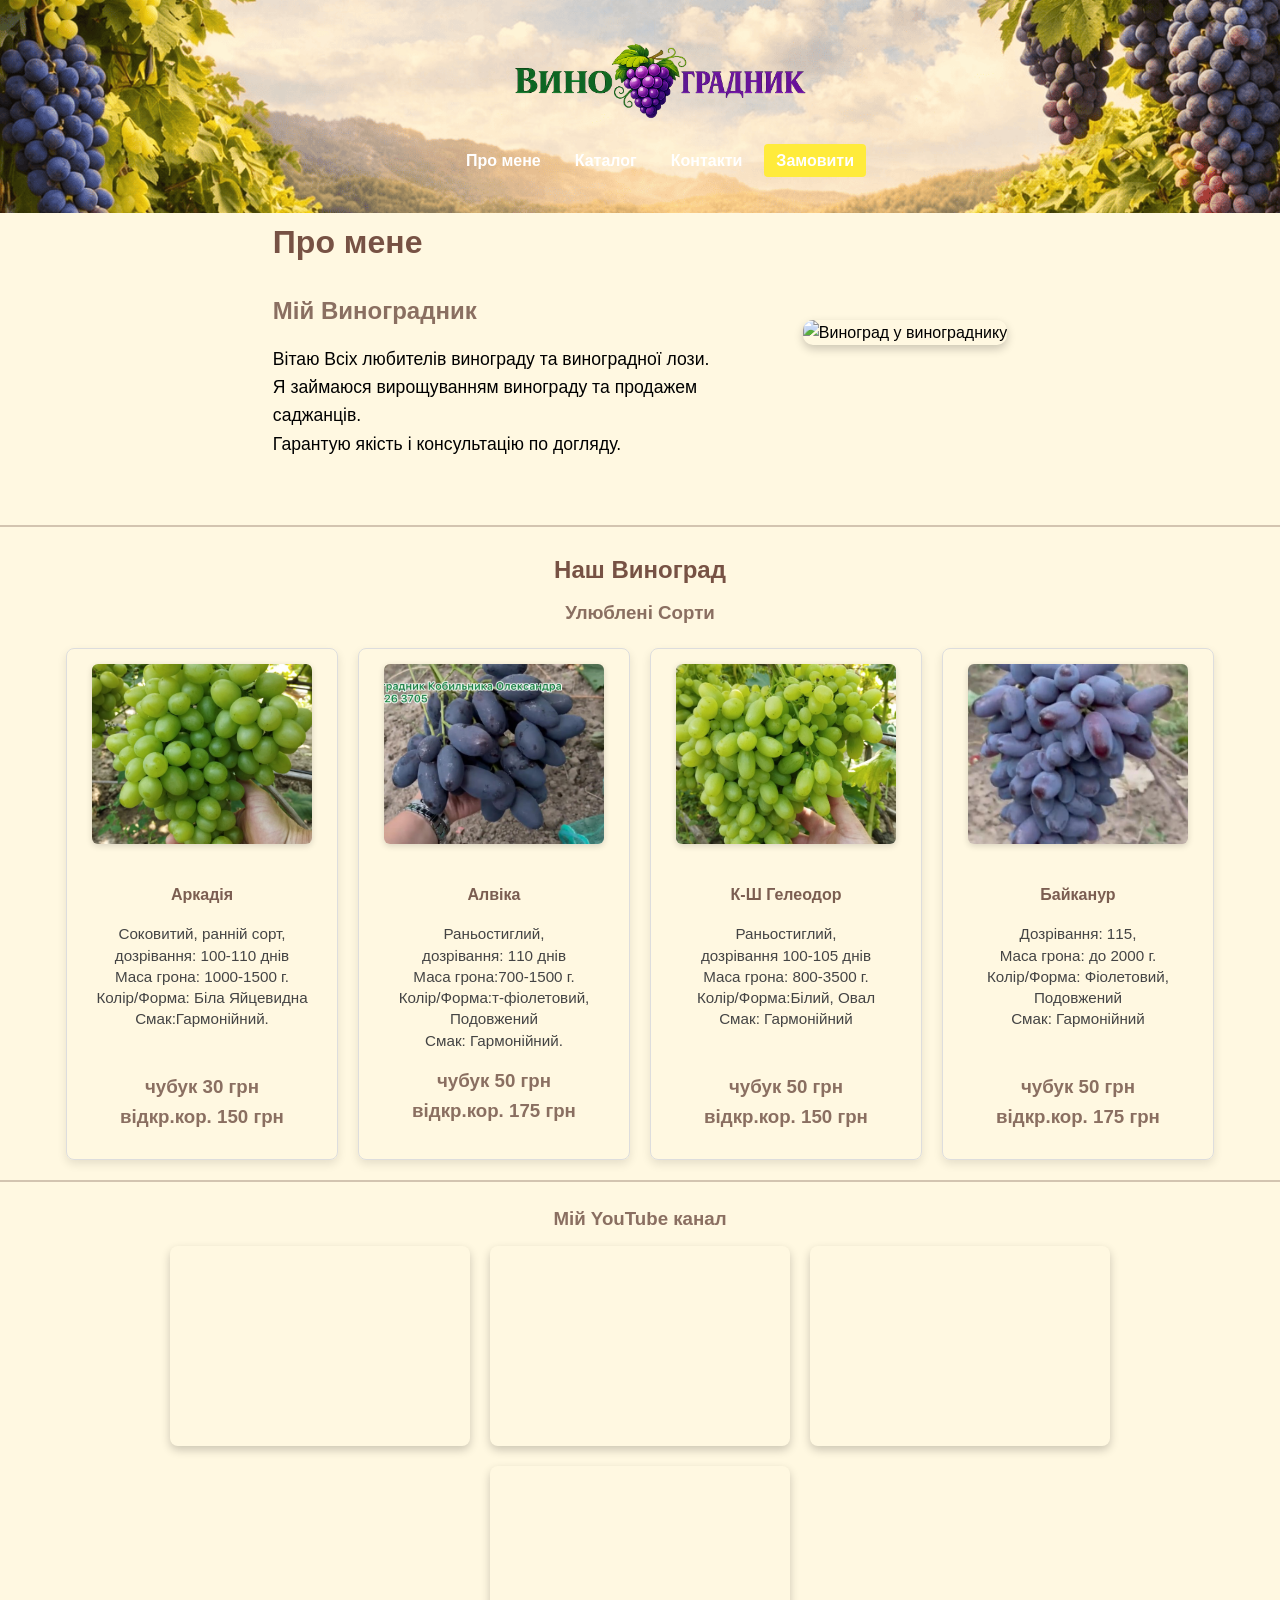
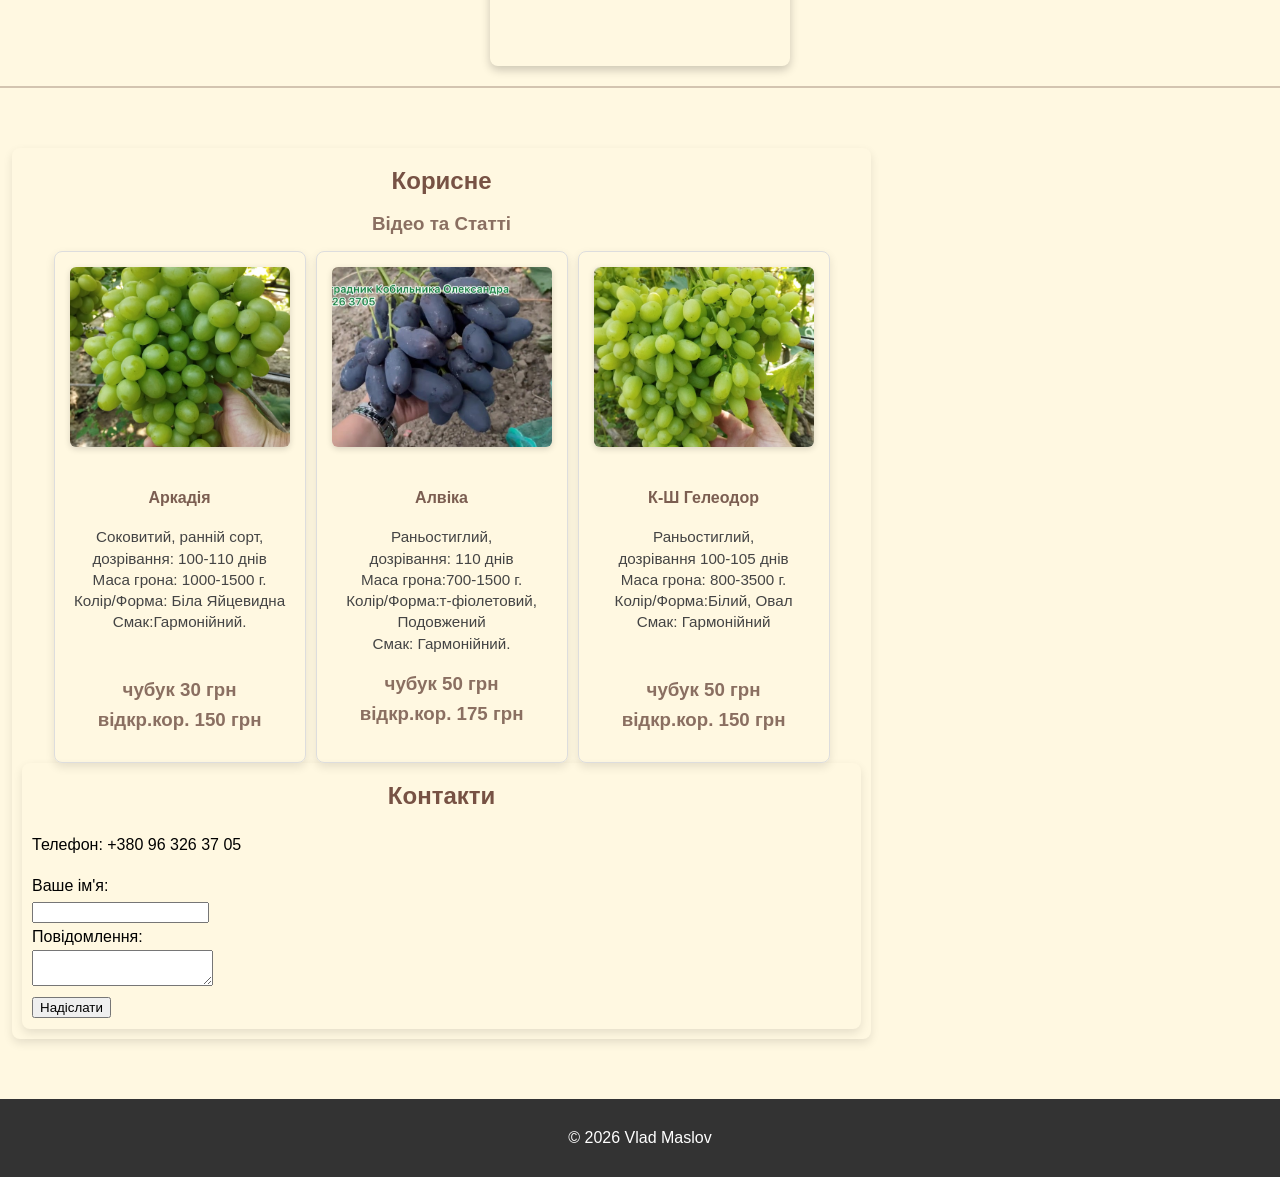
==== commit ec6e7262: "build block info-section" ====
--- a/index.html
+++ b/index.html
@@ -60,6 +60,7 @@
 				    Колір/Форма: Біла Яйцевидна<br>
 				    Смак:Гармонійний.</p><br>
                     <h3>чубук 30 грн<br>
+
                     відкр.кор. 150 грн</h3>
 			   </div>
 			   <div class="sort-item">
@@ -71,6 +72,7 @@
 				   Колір/Форма:т-фіолетовий, Подовжений<br>
 				  Смак: Гармонійний.</p>
                   <h3>чубук 50 грн<br>
+                    
                     відкр.кор. 175 грн</h3>
 			   </div>
 			   <div class="sort-item">
@@ -101,7 +103,8 @@
 
     </section>
         <!--YouTube Канал-->
-        <h3>Мій YouTube канал</h3>
+	<section id="My-channel" class="My-channel-section">
+		<h3>Мій YouTube канал</h3>
         <div class="video-container">
             <iframe width="300"
             height="200" src="https://www.youtube.com/embed/DwC-nwDrV9Y?si=9KqRI9uF6JiOyKTK" 
@@ -130,16 +133,50 @@
             referrerpolicy="strict-origin-when-cross-origin" 
             allowfullscreen></iframe>
         </div>
-        <!--Фото каталог-->
-        <h3>Фото каталог-2025</h3>
-        <a href="https://photos.app.goo.gl/kBkq7aQoMZ8Uw4uZ8" target="blank" class="btn-drive"></a>
-        <h3>Фото каталог-2024</h3>
-        <a href="https://photos.app.goo.gl/P8eTdusBkN6qgZj8A" target="blank" class="btn-drive"></a>
-    </section>
-
-
-    <!--Контакти-->
-    <section id="contacts">
+	</section>
+        <!--Корисне-->
+	<section class="info-section">
+		<div class="useful-block">
+		<h2>Корисне</h2>
+                <h3>Відео та Статті</h3>
+		<div class="useful-container">
+		      <div class="useful-item">
+		       <img src="./images/Arcadiya.png"  class="vinograd-img">
+		       <h4>Аркадія</h4>
+		       <p>Соковитий, ранній сорт, <br>
+		       дозрівання: 100-110 днів<br>
+		       Маса грона: 1000-1500 г.<br>
+		       Колір/Форма: Біла Яйцевидна<br>
+		       Смак:Гармонійний.</p><br>
+		      <h3>чубук 30 грн<br>
+                      відкр.кор. 150 грн</h3>
+	              </div>
+                      <div class="useful-item">
+                       <img src="./images/Alvika-1.png" class="vinograd-img">
+                       <h4>Алвіка</h4>
+                       <p>Раньостиглий,<br>
+                       дозрівання: 110 днів<br>
+                       Маса грона:700-1500 г.<br>
+                       Колір/Форма:т-фіолетовий, Подовжений<br>
+                       Смак: Гармонійний.</p>
+                       <h3>чубук 50 грн<br>
+                       відкр.кор. 175 грн</h3>
+                       </div>
+                      <div class="useful-item">
+                       <img src="./images/K-CH-geleodor.png" class="vinograd-img">
+                       <h4>К-Ш Гелеодор</h4>
+                       <p>Раньостиглий,<br>
+                       дозрівання 100-105 днів<br>
+                       Маса грона: 800-3500 г.<br>
+	               Колір/Форма:Білий, Овал<br>
+	               Смак: Гармонійний</p><br>
+	               <h3>чубук 50 грн<br>
+	               відкр.кор. 150 грн</h3>
+		       </div>
+		 </div>
+         
+     <!--Контакти-->
+       <div class="contacts-block" id="contacts">
         <h2>Контакти</h2>
         <p>Телефон: +380 96 326 37 05</p>
         <form id="orderForm">
@@ -149,6 +186,7 @@
             <textarea name="message" required></textarea><br>
             <button type="submit">Надіслати</button>
         </form>
+	</div>
     </section>
 
     <footer>
--- a/style.css
+++ b/style.css
@@ -142,6 +142,99 @@
     box-shadow: 0 2px 6px rgba(0,0,0,0.15);
 }
 
+.My-channel-section h3 {
+    text-align: center;
+    color: rgba(109, 76,65,0.8);
+    margin-top: 2px;
+    margin-bottom: 12px;
+    font-weight: bold;
+}
+
+
+
+.info-section {
+	display:flex;
+	justify-content: space-between;
+	align-items: flex-start;
+	gap: 30px;
+	margin: 40px 0;
+}
+
+/*.useful-block {
+	flex: 2;
+}
+.contacts-block {
+	flex: 1;
+}
+*/
+
+.useful-block h2 {
+	text-align: center;
+	color: rgba(106, 65, 52, 0.911);
+	margin-top: 4px;
+	margin-bottom: 8px;
+	font-weight: bold;
+}
+.useful-block h3 {
+	text-align: center;
+        color: rgba(109, 76,65,0.8);
+        margin-top: 2px;
+        margin-bottom: 12px;
+        font-weight: bold;
+}
+
+
+
+.useful-block {
+	background-color: #fff8e1;
+	padding: 10px;
+	border-radius: 8px;
+	box-shadow: 0 4px 10px rgba(0,0,0,0.1);
+}
+.useful-item p {
+	font-size: 0.95em;
+	line-height: 1.4;
+	color: #444;
+}
+
+
+.useful-container {
+	display: flex;
+	flex-wrap: wrap;
+	gap: 10px;
+	justify-content: center;
+	margin-top: 10px;
+}
+
+.useful-item {
+	flex: 0 0 1px;
+	border: 1px solid #ddd;
+	padding: 15px;
+	text-align: center;
+	background: transparent;
+	border-radius: 8px;
+	box-shadow: 0 4px 10px rgba(0,0,0,0.1);
+
+}
+.useful-item h4 {
+	color: rgba(109, 76,65, 0.9);
+	margin-bottom: 10px;
+	font-weight: bold;
+}
+.useful-item p {
+	font-size: 0.95em;
+	line-height: 1.4;
+	color: #444;
+}
+
+.contacts-block {
+	background-color: #fff8e1;
+	padding: 10px;
+	border-radius: 8px;
+	box-shadow: 0 4px 10px rgba(0,0,0,0.1);
+}
+
+
 
 
 .btn-order {
@@ -186,6 +279,9 @@
     }
     .about-text {
 	    max-width: 100%;
+    }
+    .info-section {
+	    flex-direction: column;
     }
 }
 section {
